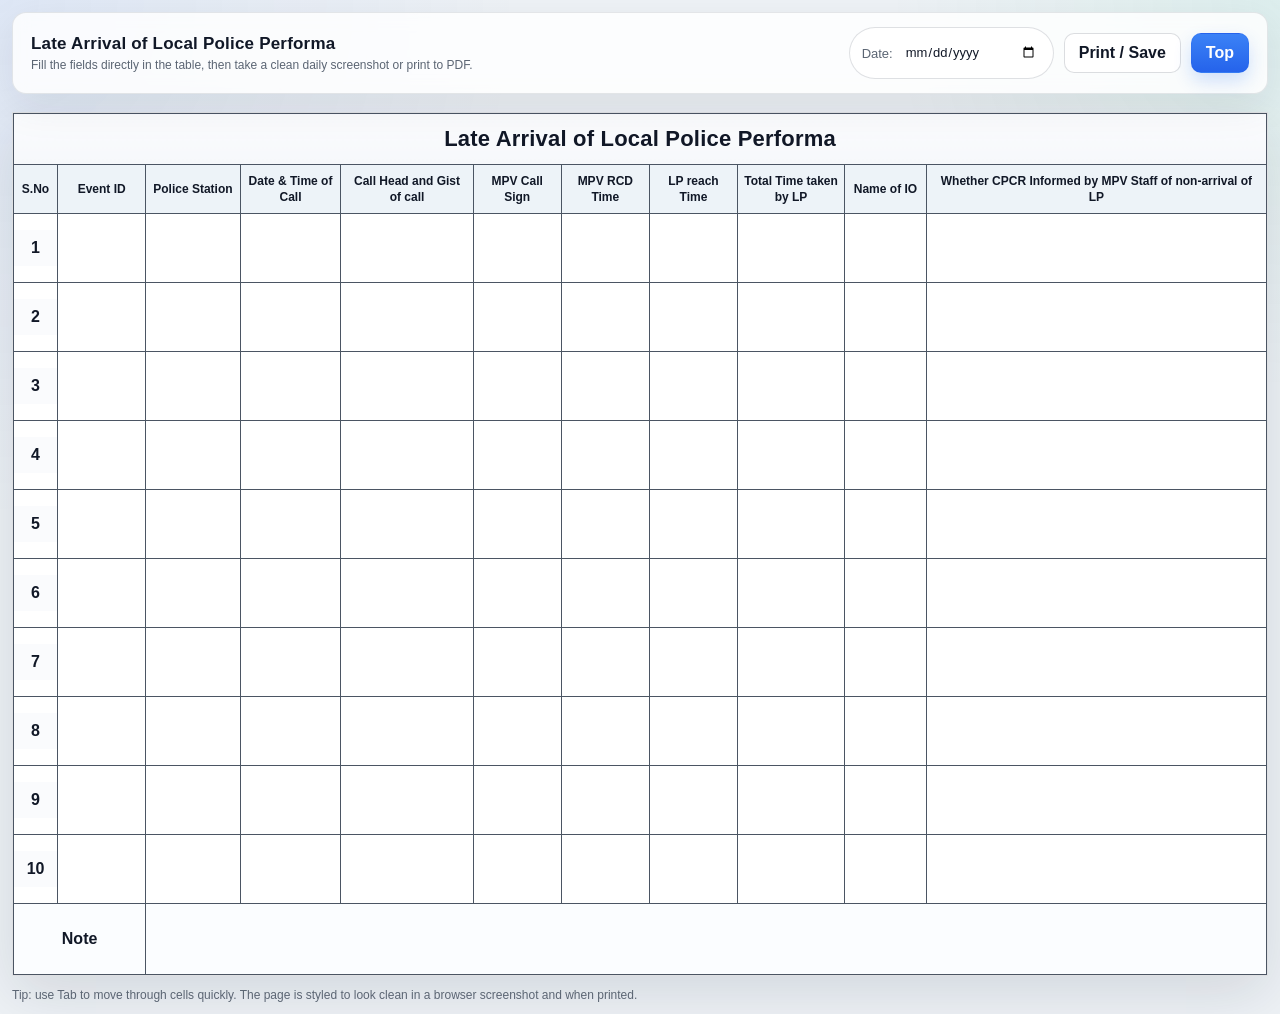
==== index.html @ 97ff9b29 "Website: Daily Police Performa" ====
<!DOCTYPE html>
<html lang="en">
<head>
	<meta charset="UTF-8" />
	<meta name="viewport" content="width=device-width, initial-scale=1.0" />
	<title>Late Arrival of Local Police Performa</title>
	<link rel="stylesheet" href="styles.css" />
</head>
<body>
	<main class="page">
		<section class="toolbar" aria-label="Form controls">
			<div>
				<h1>Late Arrival of Local Police Performa</h1>
				<p>Fill the fields directly in the table, then take a clean daily screenshot or print to PDF.</p>
			</div>
			<div class="meta">
				<span class="chip">Date: <input class="cell-input" style="width: 140px; height: 22px; padding: 0 4px;" type="date" aria-label="Report date" /></span>
				<div class="actions">
					<button class="btn secondary" type="button" onclick="window.print()">Print / Save</button>
					<button class="btn" type="button" onclick="window.scrollTo({ top: 0, behavior: 'smooth' })">Top</button>
				</div>
			</div>
		</section>

		<section class="sheet-wrap" aria-label="Late Arrival of Local Police Performa table">
			<table class="sheet">
				<colgroup>
					<col class="col-sno" />
					<col class="col-event" />
					<col class="col-station" />
					<col class="col-date" />
					<col class="col-call" />
					<col class="col-sign" />
					<col class="col-rcd" />
					<col class="col-reach" />
					<col class="col-total" />
					<col class="col-io" />
					<col class="col-cpcr" />
				</colgroup>
				<thead>
					<tr class="title-row">
						<th colspan="11">Late Arrival of Local Police Performa</th>
					</tr>
					<tr class="header-row">
						<th>S.No</th>
						<th>Event ID</th>
						<th>Police Station</th>
						<th>Date &amp; Time of Call</th>
						<th>Call Head and Gist of call</th>
						<th>MPV Call Sign</th>
						<th>MPV RCD Time</th>
						<th>LP reach Time</th>
						<th>Total Time taken by LP</th>
						<th>Name of IO</th>
						<th>Whether CPCR Informed by MPV Staff of non-arrival of LP</th>
					</tr>
				</thead>
				<tbody id="rows"></tbody>
					<tfoot>
						<tr class="note-row">
							<td class="note-label" colspan="2">Note</td>
							<td colspan="9">
								<textarea class="note-input" aria-label="Daily note" placeholder=""></textarea>
							</td>
						</tr>
					</tfoot>
			</table>
		</section>

		<div class="footer-note">Tip: use Tab to move through cells quickly. The page is styled to look clean in a browser screenshot and when printed.</div>
	</main>

	<script>
		const rows = document.getElementById('rows');

		const columnConfigs = [
			{ key: 'eventId', placeholder: 'Event ID' },
			{ key: 'station', placeholder: 'Police Station' },
			{ key: 'dateTime', placeholder: 'DD/MM/YYYY HH:MM' },
			{ key: 'gist', placeholder: 'Call head and gist of call', multiline: true },
			{ key: 'callSign', placeholder: 'MPV call sign' },
			{ key: 'rcdTime', placeholder: 'MPV RCD time' },
			{ key: 'reachTime', placeholder: 'LP reach time' },
			{ key: 'totalTime', placeholder: 'Total time taken by LP' },
			{ key: 'ioName', placeholder: 'Name of IO' },
			{ key: 'cpcr', placeholder: 'Yes / No / N.A.', multiline: true },
		];

		for (let i = 1; i <= 10; i += 1) {
			const tr = document.createElement('tr');

			const snoCell = document.createElement('td');
			const snoInput = document.createElement('input');
			snoInput.className = 'cell-input serial';
			snoInput.value = i;
			snoInput.readOnly = true;
			snoInput.tabIndex = -1;
			snoInput.setAttribute('aria-label', `Serial number ${i}`);
			snoCell.appendChild(snoInput);
			tr.appendChild(snoCell);

			columnConfigs.forEach((config) => {
				const td = document.createElement('td');
				const input = document.createElement('textarea');
				input.className = config.multiline ? 'cell-input wrap' : 'cell-input';
				input.setAttribute('aria-label', `${config.placeholder} row ${i}`);

				td.appendChild(input);
				tr.appendChild(td);
			});

			rows.appendChild(tr);
		}

		const autoGrow = (element) => {
			element.style.height = 'auto';
			element.style.height = `${element.scrollHeight}px`;
		};

		document.querySelectorAll('.cell-input, .note-input').forEach((element) => {
			autoGrow(element);
			element.addEventListener('input', () => autoGrow(element));
		});
	</script>
</body>
</html>
---- styles.css ----
:root {
	--page-bg: #eef2f6;
	--sheet-bg: #ffffff;
	--grid: #4b5563;
	--grid-soft: #bfc8d4;
	--header-bg: #edf3f8;
	--title-bg: #f6f8fb;
	--text: #111827;
	--muted: #5b6573;
	--accent: #2563eb;
	--focus: #93c5fd;
}

* {
	box-sizing: border-box;
}

html, body {
	margin: 0;
	min-height: 100%;
	font-family: Arial, Helvetica, sans-serif;
	color: var(--text);
	background:
		radial-gradient(circle at top left, rgba(37, 99, 235, 0.08), transparent 32%),
		radial-gradient(circle at top right, rgba(16, 185, 129, 0.08), transparent 24%),
		var(--page-bg);
}

body {
	padding: 12px;
}

.page {
	width: 100%;
	max-width: none;
	margin: 0;
}

.toolbar {
	display: flex;
	justify-content: space-between;
	align-items: center;
	gap: 16px;
	margin-bottom: 18px;
	padding: 14px 18px;
	border: 1px solid rgba(75, 85, 99, 0.14);
	border-radius: 14px;
	background: rgba(255, 255, 255, 0.82);
	backdrop-filter: blur(8px);
	box-shadow: 0 12px 40px rgba(15, 23, 42, 0.08);
}

.toolbar h1 {
	margin: 0;
	font-size: 17px;
	font-weight: 700;
	letter-spacing: 0.2px;
}

.toolbar p {
	margin: 4px 0 0;
	color: var(--muted);
	font-size: 12px;
}

.toolbar .meta {
	display: flex;
	align-items: center;
	gap: 10px;
	flex-wrap: wrap;
	justify-content: flex-end;
}

.chip {
	display: inline-flex;
	align-items: center;
	gap: 8px;
	padding: 8px 12px;
	border: 1px solid rgba(75, 85, 99, 0.18);
	border-radius: 999px;
	background: #fff;
	font-size: 13px;
	color: var(--muted);
}

.sheet-wrap {
	width: 100%;
	overflow: auto;
	border-radius: 0px;
	box-shadow: 0 18px 55px rgba(15, 23, 42, 0.12);
	border: 1px solid rgba(75, 85, 99, 0.18);
	background: #fff;
}

.sheet {
	width: 100%;
	min-width: 100%;
	border-collapse: collapse;
	table-layout: fixed;
	background: var(--sheet-bg);
}

.sheet th,
.sheet td {
	border: 1px solid var(--grid);
	padding: 0;
	vertical-align: middle;
}

.sheet .title-row th {
	background: linear-gradient(180deg, #fbfcfe 0%, var(--title-bg) 100%);
	font-size: 22px;
	font-weight: 700;
	text-align: center;
	letter-spacing: 0.2px;
	padding: 12px 10px;
	border-bottom: 1px solid var(--grid);
}

.sheet .header-row th {
	background: var(--header-bg);
	font-size: 12px;
	font-weight: 700;
	text-align: center;
	padding: 8px 6px;
	line-height: 1.35;
}

.sheet td {
	height: 34px;
}

.cell-input {
	width: 100%;
	height: 100%;
	min-height: 34px;
	border: 0;
	outline: none;
	padding: 7px 8px;
	font: inherit;
	color: var(--text);
	background: transparent;
	resize: none;
	overflow: hidden;
	display: block;
	line-height: 1.35;
}

.cell-input::placeholder {
	color: #94a3b8;
	opacity: 1;
}

.cell-input:focus {
	box-shadow: inset 0 0 0 2px var(--focus);
	background: #f8fbff;
}

.serial {
	text-align: center;
	font-weight: 700;
	background: #fafbfd;
}

.center {
	text-align: center;
}

.wrap {
	display: block;
	width: 100%;
	min-height: 68px;
	line-height: 1.4;
}

.col-sno { width: 3.5%; }
.col-event { width: 7%; }
.col-station { width: 7.5%; }
.col-date { width: 8%; }
.col-call { width: 10.5%; }
.col-sign { width: 7%; }
.col-rcd { width: 7%; }
.col-reach { width: 7%; }
.col-total { width: 8.5%; }
.col-io { width: 6.5%; }
.col-cpcr { width: 27%; }

.footer-note {
	margin-top: 12px;
	color: var(--muted);
	font-size: 12px;
}

.note-row td {
	background: #fbfdff;
}

.note-label {
	padding: 10px 12px;
	font-weight: 700;
	text-align: center;
	background: #f3f7fb;
}

.note-input {
	width: 100%;
	min-height: 70px;
	border: 0;
	outline: none;
	padding: 10px 12px;
	font: inherit;
	color: var(--text);
	background: transparent;
	resize: none;
	overflow: hidden;
	display: block;
	line-height: 1.35;
}

.note-input:focus {
	box-shadow: inset 0 0 0 2px var(--focus);
	background: #f8fbff;
}

.actions {
	display: flex;
	gap: 10px;
	align-items: center;
	flex-wrap: wrap;
}

.btn {
	appearance: none;
	border: 1px solid rgba(37, 99, 235, 0.22);
	background: linear-gradient(180deg, #3b82f6, #2563eb);
	color: #fff;
	border-radius: 10px;
	padding: 10px 14px;
	font: inherit;
	font-weight: 700;
	cursor: pointer;
	box-shadow: 0 8px 18px rgba(37, 99, 235, 0.2);
}

.btn.secondary {
	background: #fff;
	color: var(--text);
	border-color: rgba(75, 85, 99, 0.2);
	box-shadow: none;
}

.btn:hover {
	filter: brightness(1.02);
}

.btn:active {
	transform: translateY(1px);
}

@media (max-width: 900px) {
	body {
		padding: 12px;
	}

	.toolbar {
		flex-direction: column;
		align-items: flex-start;
	}

	.toolbar .meta {
		justify-content: flex-start;
	}
}

@media print {
	body {
		padding: 0;
		background: #fff;
	}

	.toolbar,
	.footer-note {
		display: none !important;
	}

	.page {
		max-width: none;
	}

	.sheet-wrap {
		overflow: visible;
		box-shadow: none;
		border: 0;
		border-radius: 0;
	}

	.sheet {
		min-width: 100%;
	}

	.sheet .title-row th,
	.sheet .header-row th,
	.sheet td {
		-webkit-print-color-adjust: exact;
		print-color-adjust: exact;
	}

	.cell-input {
		color: #000;
	}

	.cell-input:focus {
		box-shadow: none;
		background: transparent;
	}
}
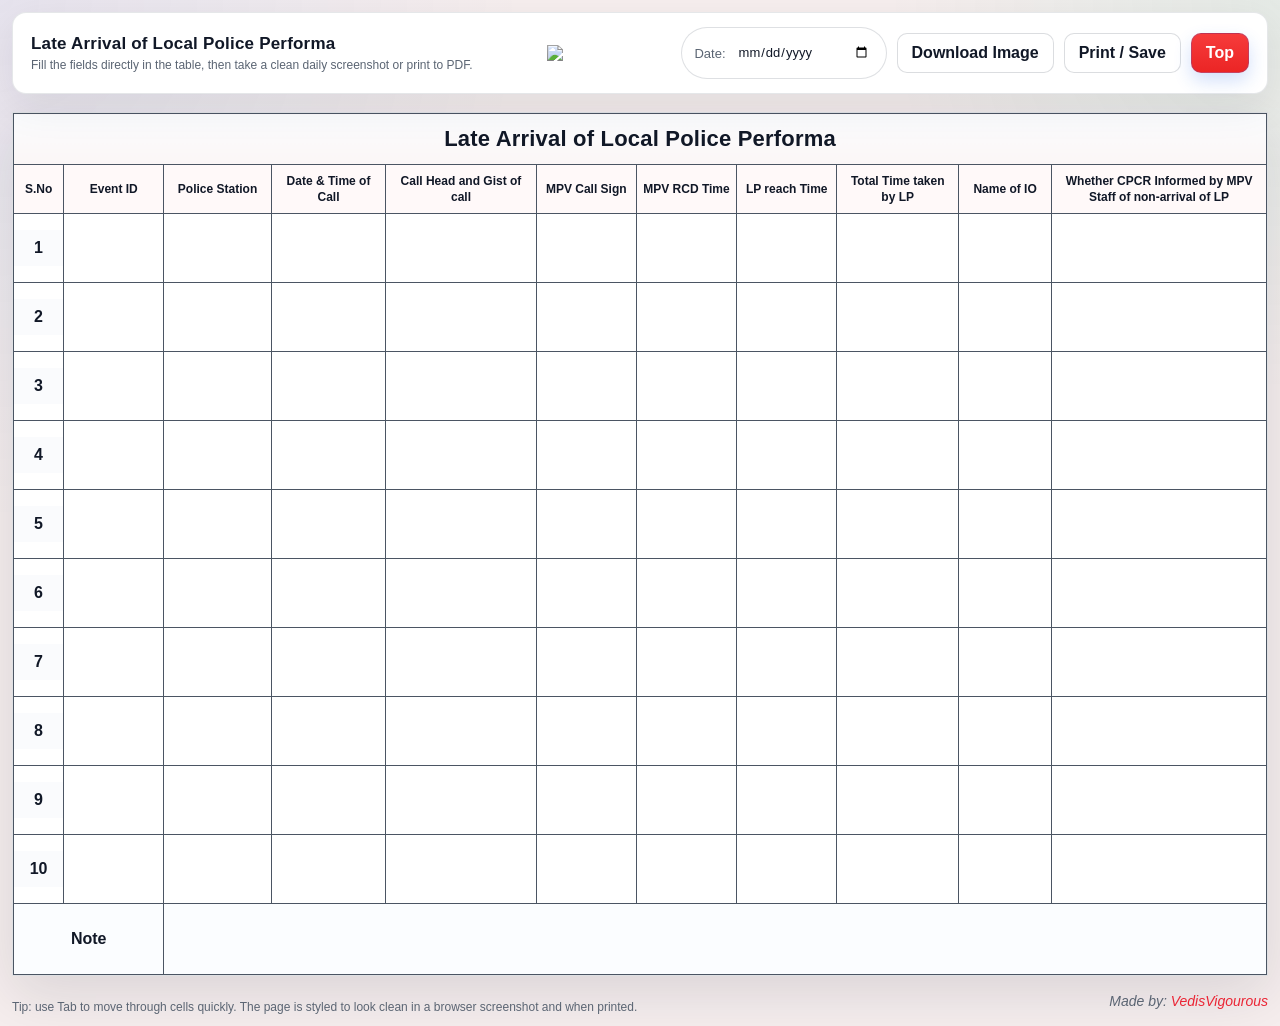
==== commit 537bdcfb: "Website: Daily Police Performa" ====
--- a/index.html
+++ b/index.html
@@ -13,11 +13,13 @@
 				<h1>Late Arrival of Local Police Performa</h1>
 				<p>Fill the fields directly in the table, then take a clean daily screenshot or print to PDF.</p>
 			</div>
+			<img src="https://images.seeklogo.com/logo-png/30/1/delhi-police-logo-png_seeklogo-304814.png" width="5%">
 			<div class="meta">
-				<span class="chip">Date: <input class="cell-input" style="width: 140px; height: 22px; padding: 0 4px;" type="date" aria-label="Report date" /></span>
+				<span class="chip">Date: <input id="report-date" class="cell-input" style="width: 140px; height: 22px; padding: 0 4px;" type="date" aria-label="Report date" /></span>
 				<div class="actions">
-					<button class="btn secondary" type="button" onclick="window.print()">Print / Save</button>
-					<button class="btn" type="button" onclick="window.scrollTo({ top: 0, behavior: 'smooth' })">Top</button>
+					<button id="image-button" class="btn secondary" type="button">Download Image</button>
+					<button id="print-button" class="btn secondary" type="button">Print / Save</button>
+					<button id="top-button" class="btn" type="button">Top</button>
 				</div>
 			</div>
 		</section>
@@ -60,67 +62,27 @@
 						<tr class="note-row">
 							<td class="note-label" colspan="2">Note</td>
 							<td colspan="9">
-								<textarea class="note-input" aria-label="Daily note" placeholder=""></textarea>
+								<textarea class="note-input" aria-label="Daily note"></textarea>
 							</td>
 						</tr>
 					</tfoot>
 			</table>
 		</section>
 
-		<div class="footer-note">Tip: use Tab to move through cells quickly. The page is styled to look clean in a browser screenshot and when printed.</div>
+		<div class="print-note" aria-hidden="true">
+			<div class="print-note-label">Note</div>
+			<div id="print-note-content" class="print-note-content"></div>
+		</div>
+
+		<a id="download-link" style="display:none" download="local-police-performa.png"></a>
+
+		<section class="lastSection">
+			<div class="footer-note">Tip: use Tab to move through cells quickly. The page is styled to look clean in a browser screenshot and when printed.</div>
+			<div class="author"><i>Made by: <a href="https://github.com/VedisVigourous" target="_blank">VedisVigourous</a></i></div>
+		</section>
 	</main>
 
-	<script>
-		const rows = document.getElementById('rows');
-
-		const columnConfigs = [
-			{ key: 'eventId', placeholder: 'Event ID' },
-			{ key: 'station', placeholder: 'Police Station' },
-			{ key: 'dateTime', placeholder: 'DD/MM/YYYY HH:MM' },
-			{ key: 'gist', placeholder: 'Call head and gist of call', multiline: true },
-			{ key: 'callSign', placeholder: 'MPV call sign' },
-			{ key: 'rcdTime', placeholder: 'MPV RCD time' },
-			{ key: 'reachTime', placeholder: 'LP reach time' },
-			{ key: 'totalTime', placeholder: 'Total time taken by LP' },
-			{ key: 'ioName', placeholder: 'Name of IO' },
-			{ key: 'cpcr', placeholder: 'Yes / No / N.A.', multiline: true },
-		];
-
-		for (let i = 1; i <= 10; i += 1) {
-			const tr = document.createElement('tr');
-
-			const snoCell = document.createElement('td');
-			const snoInput = document.createElement('input');
-			snoInput.className = 'cell-input serial';
-			snoInput.value = i;
-			snoInput.readOnly = true;
-			snoInput.tabIndex = -1;
-			snoInput.setAttribute('aria-label', `Serial number ${i}`);
-			snoCell.appendChild(snoInput);
-			tr.appendChild(snoCell);
-
-			columnConfigs.forEach((config) => {
-				const td = document.createElement('td');
-				const input = document.createElement('textarea');
-				input.className = config.multiline ? 'cell-input wrap' : 'cell-input';
-				input.setAttribute('aria-label', `${config.placeholder} row ${i}`);
-
-				td.appendChild(input);
-				tr.appendChild(td);
-			});
-
-			rows.appendChild(tr);
-		}
-
-		const autoGrow = (element) => {
-			element.style.height = 'auto';
-			element.style.height = `${element.scrollHeight}px`;
-		};
-
-		document.querySelectorAll('.cell-input, .note-input').forEach((element) => {
-			autoGrow(element);
-			element.addEventListener('input', () => autoGrow(element));
-		});
-	</script>
+		<script src="https://cdn.jsdelivr.net/npm/html2canvas@1.4.1/dist/html2canvas.min.js"></script>
+	<script src="script.js" defer></script>
 </body>
 </html>
--- a/styles.css
+++ b/styles.css
@@ -1,14 +1,14 @@
 :root {
-	--page-bg: #eef2f6;
+	--page-bg: #f6eeee;
 	--sheet-bg: #ffffff;
 	--grid: #4b5563;
-	--grid-soft: #bfc8d4;
-	--header-bg: #edf3f8;
-	--title-bg: #f6f8fb;
+	--grid-soft: #d4bfbf;
+	--header-bg: #fff9f9;
+	--title-bg: #fbf6f6;
 	--text: #111827;
 	--muted: #5b6573;
-	--accent: #2563eb;
-	--focus: #93c5fd;
+	--accent: #eb2535;
+	--focus: #fd939a;
 }
 
 * {
@@ -45,7 +45,7 @@
 	padding: 14px 18px;
 	border: 1px solid rgba(75, 85, 99, 0.14);
 	border-radius: 14px;
-	background: rgba(255, 255, 255, 0.82);
+	background: rgb(255, 255, 255);
 	backdrop-filter: blur(8px);
 	box-shadow: 0 12px 40px rgba(15, 23, 42, 0.08);
 }
@@ -183,7 +183,7 @@
 .col-reach { width: 7%; }
 .col-total { width: 8.5%; }
 .col-io { width: 6.5%; }
-.col-cpcr { width: 27%; }
+.col-cpcr { width: 15%; }
 
 .footer-note {
 	margin-top: 12px;
@@ -222,6 +222,31 @@
 	background: #f8fbff;
 }
 
+.print-note {
+	display: none;
+}
+
+.print-note-label {
+	font-weight: 700;
+	background: #f3f7fb;
+	border: 1px solid var(--grid);
+	border-bottom: 0;
+	padding: 10px 12px;
+	text-align: center;
+}
+
+.print-note-content {
+	min-height: 70px;
+	border: 1px solid var(--grid);
+	padding: 10px 12px;
+	white-space: pre-wrap;
+	word-break: break-word;
+	background: #fff;
+	color: var(--text);
+	font: inherit;
+	line-height: 1.35;
+}
+
 .actions {
 	display: flex;
 	gap: 10px;
@@ -232,7 +257,7 @@
 .btn {
 	appearance: none;
 	border: 1px solid rgba(37, 99, 235, 0.22);
-	background: linear-gradient(180deg, #3b82f6, #2563eb);
+	background: linear-gradient(180deg, #f63b3b, #eb2525);
 	color: #fff;
 	border-radius: 10px;
 	padding: 10px 14px;
@@ -249,12 +274,37 @@
 	box-shadow: none;
 }
 
+.btn.secondary:hover {
+	background: #f8fafc;
+}
+
 .btn:hover {
 	filter: brightness(1.02);
 }
 
 .btn:active {
 	transform: translateY(1px);
+}
+
+.lastSection {
+	display: flex;
+	justify-content: space-between;
+	align-items: center;
+	margin-top: 12px;
+}
+
+.author {
+	font-size: 14px;
+	color: var(--muted);
+}
+
+.author a {
+	color: var(--accent);
+	text-decoration: none;
+}
+
+.author a:hover {
+	text-decoration: underline;
 }
 
 @media (max-width: 900px) {
@@ -273,6 +323,11 @@
 }
 
 @media print {
+	@page {
+		size: A4 landscape;
+		margin: 4mm;
+	}
+
 	body {
 		padding: 0;
 		background: #fff;
@@ -283,7 +338,36 @@
 		display: none !important;
 	}
 
+	.note-row {
+		display: none !important;
+	}
+
+	.print-note {
+		display: block;
+		position: static;
+		margin-top: 8px;
+		page-break-inside: avoid;
+		break-inside: avoid;
+		clear: both;
+	}
+
+	.print-note-label,
+	.print-note-content {
+		margin-left: 12px;
+		margin-right: 12px;
+	}
+
+	.print-note-label {
+		border-bottom: 0;
+	}
+
+	.print-note-content {
+		min-height: 36px;
+		font-size: 11px;
+	}
+
 	.page {
+		zoom: 0.82;
 		max-width: none;
 	}
 
@@ -298,6 +382,20 @@
 		min-width: 100%;
 	}
 
+	.sheet .title-row th {
+		font-size: 19px;
+		padding: 8px 8px;
+	}
+
+	.sheet .header-row th {
+		font-size: 10px;
+		padding: 5px 4px;
+	}
+
+	.sheet td {
+		height: 28px;
+	}
+
 	.sheet .title-row th,
 	.sheet .header-row th,
 	.sheet td {
@@ -306,6 +404,9 @@
 	}
 
 	.cell-input {
+		min-height: 28px;
+		padding: 5px 6px;
+		font-size: 11px;
 		color: #000;
 	}
 
